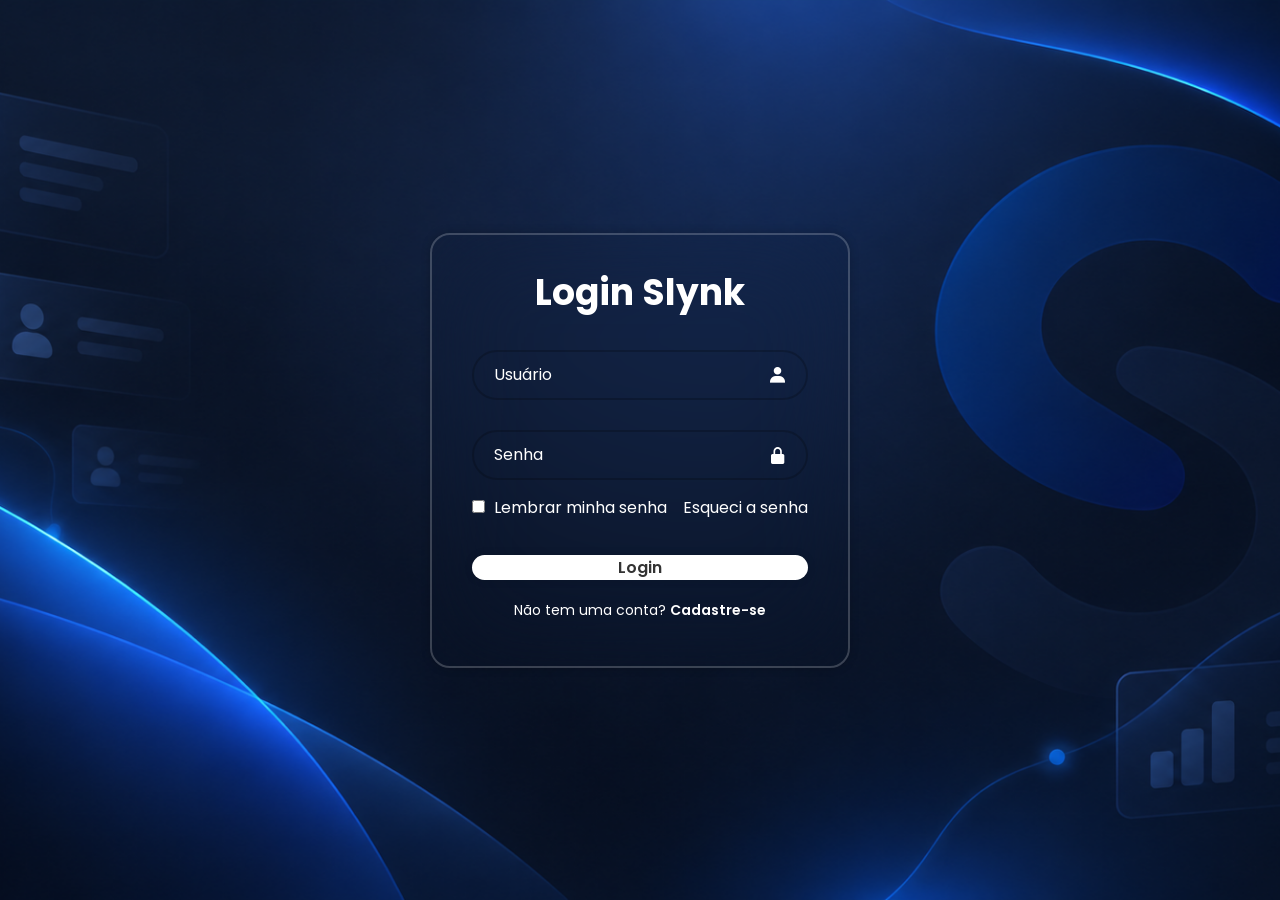
==== index.html @ 34963ae7 "feat: cria tela inicial de login" ====
<!DOCTYPE html>
<html lang="pt-br">
<head>
    <meta charset="UTF-8">
    <meta name="viewport" content="width=device-width, initial-scale=1.0">
    <link href="https://unpkg.com/boxicons@2.1.4/css/boxicons.min.css" rel="stylesheet">
    <link rel="stylesheet" href="style.css">
    <link rel="icon" type="image/x-icon" href="img/logo-icon/logo-slynk.png">
    <title>Slynk Login</title>
</head>
<body>
    <main class="container">
        <form>
            <h1>Login Slynk</h1>
            <div class="input-box">
                <input placeholder="Usuário" type="email">
                <i class="bx bxs-user"></i>
            </div>
            <div class="input-box">
                <input placeholder="Senha" type="password"> 
                <i class="bx bxs-lock-alt"></i>
            </div>

            <div class="remember-forgot">
                <label>
                    <input type="checkbox">
                    Lembrar minha senha
                </label>
                <a href="#">Esqueci a senha</a>
            </div>

            <button type="submit" class="login">Login</button>

            <div class="register-link">
                <p>Não tem uma conta? <a href="#">Cadastre-se</a></p>
            </div>
        </form>

    </main>
    
</body>
</html>
---- style.css ----
@import url('https://fonts.googleapis.com/css2?family=Poppins:ital,wght@0,100;0,200;0,300;0,400;0,500;0,600;0,700;0,800;0,900;1,100;1,200;1,300;1,400;1,500;1,600;1,700;1,800;1,900&display=swap');

* {
    margin: 0;
    padding: 0;
    box-sizing: border-box;
    font-family: "Poppins", sans-serif;
}

body {
    display: flex;
    justify-content: center;
    align-items: center;
    height: 100vh;
    background: url('./img/background-login-slynk.png');
    background-size: cover;
    background-position: center;
}

.container {
    width: 420px;
    background-color: transparent;
    border: 2px solid rgba(255, 255, 255, .2);
    border-radius: 20px;
    color: white;
    padding: 30px 40px;
    box-shadow: 0 0 10px rgba(0, 0, 0, .2);
    backdrop-filter: blur(50px);
}

.container h1 {
    font-size: 36px;
    text-align: center;
}

.input-box {
    position: relative;
    width: 100%;
    height: 50px;
    margin: 30px 0;
}

.input-box input {
    width: 100%;
    height: 100%;
    background-color: transparent;
    border: 2px solid rgba(0, 0, 0, .2);
    border-radius: 40px;
    outline: none;
    font-size: 16px;
    color: white;
    padding: 20px 45px 20px 20px; 
}

.input-box input::placeholder {
    color: #fff;
}

.input-box i {
    position: absolute;
    right: 20px;
    top: 50%;
    transform: translateY(-50%);
    font-size: 20px;
}

.remember-forgot {
    display: flex;
    justify-content: space-between;
    margin: -15px 0 15px;
}

.remember-forgot label input {
    accent-color: #fff;
    margin-right: 5px;
}

.remember-forgot a {
    text-decoration: none;
    color: #fff;
}

.remember-forgot a:hover {
    text-decoration: underline;
}

.login {
    width: 100%;
    right: 50px;
    background-color: #fff;
    border: none;
    border-radius: 40px;
    cursor: pointer;
    font-size: 16px;
    color: #333;
    font-weight: 600;
    box-shadow: 0 0 10px rgba(0, 0, 0, .1);
    margin-top: 20px;
}

.login:hover {
    background-color: transparent;
    border: 2px solid rgba(255, 255, 255, .2);
    color: #fff;
    transition: 0.5s;
}

.register-link {
    font-size: 14px;
    text-align: center;
    margin: 20px 0 15px;
}

.register-link a {
    text-decoration: none;
    color: #fff;
    font-weight: 600;
}

.register-link a:hover {
    text-decoration: underline;
}
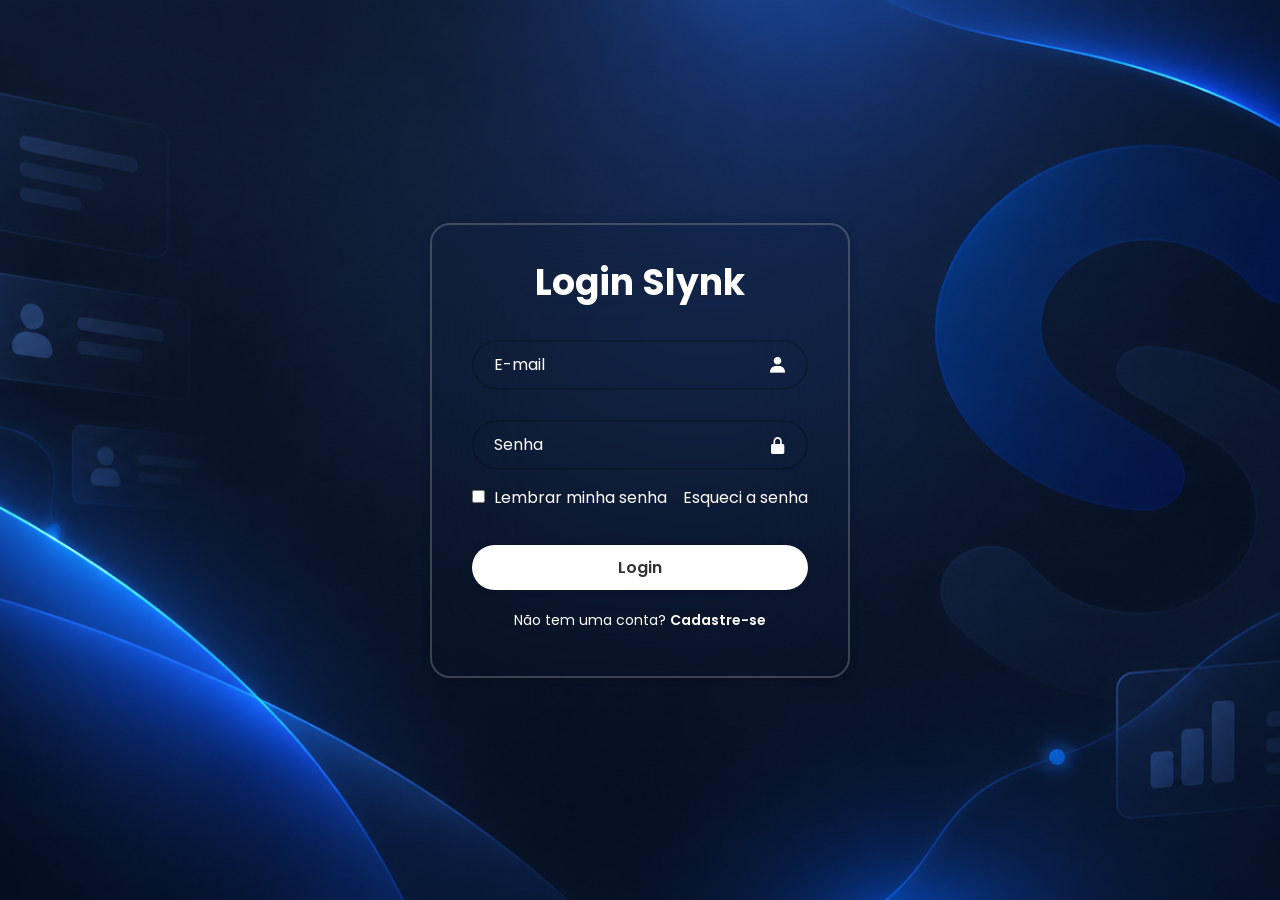
==== commit 485fd49d: "feat: implementacao fluxo de login com JavaScript e dashboard" ====
--- a/index.html
+++ b/index.html
@@ -4,20 +4,21 @@
     <meta charset="UTF-8">
     <meta name="viewport" content="width=device-width, initial-scale=1.0">
     <link href="https://unpkg.com/boxicons@2.1.4/css/boxicons.min.css" rel="stylesheet">
-    <link rel="stylesheet" href="style.css">
+    <link rel="stylesheet" href="assets/style.css">
+    <script src="assets/login-slynk.js" defer></script>
     <link rel="icon" type="image/x-icon" href="img/logo-icon/logo-slynk.png">
     <title>Slynk Login</title>
 </head>
 <body>
     <main class="container">
-        <form>
+        <form novalidate>
             <h1>Login Slynk</h1>
             <div class="input-box">
-                <input placeholder="Usuário" type="email">
+                <input id="email" name="email" placeholder="E-mail" type="email" autocomplete="username" required>
                 <i class="bx bxs-user"></i>
             </div>
             <div class="input-box">
-                <input placeholder="Senha" type="password"> 
+                <input id="senha" name="senha" placeholder="Senha" type="password" autocomplete="current-password" required minlength="6">
                 <i class="bx bxs-lock-alt"></i>
             </div>
 
@@ -26,13 +27,13 @@
                     <input type="checkbox">
                     Lembrar minha senha
                 </label>
-                <a href="#">Esqueci a senha</a>
+                <a href="mailto:suporte@slynk.com?subject=Redefinição%20de%20senha">Esqueci a senha</a>
             </div>
 
             <button type="submit" class="login">Login</button>
 
             <div class="register-link">
-                <p>Não tem uma conta? <a href="#">Cadastre-se</a></p>
+                <p>Não tem uma conta? <a href="mailto:suporte@slynk.com?subject=Cadastro%20Slynk">Cadastre-se</a></p>
             </div>
         </form>
 
--- a/assets/style.css
+++ b/assets/style.css
@@ -0,0 +1,163 @@
+@import url('https://fonts.googleapis.com/css2?family=Poppins:ital,wght@0,100;0,200;0,300;0,400;0,500;0,600;0,700;0,800;0,900;1,100;1,200;1,300;1,400;1,500;1,600;1,700;1,800;1,900&display=swap');
+
+* {
+    margin: 0;
+    padding: 0;
+    box-sizing: border-box;
+    font-family: "Poppins", sans-serif;
+}
+
+body {
+    display: flex;
+    justify-content: center;
+    align-items: center;
+    height: 100vh;
+    background: url('../img/background-login-slynk.png');
+    background-size: cover;
+    background-position: center;
+}
+
+.container {
+    width: 420px;
+    background-color: transparent;
+    border: 2px solid rgba(255, 255, 255, .2);
+    border-radius: 20px;
+    color: white;
+    padding: 30px 40px;
+    box-shadow: 0 0 10px rgba(0, 0, 0, .2);
+    backdrop-filter: blur(50px);
+}
+
+.container h1 {
+    font-size: 36px;
+    text-align: center;
+}
+
+.dashboard {
+    text-align: center;
+}
+
+.dashboard p {
+    margin: 12px 0 24px;
+}
+
+.brand-icon {
+    width: 64px;
+    height: 64px;
+    object-fit: contain;
+    margin-bottom: 12px;
+}
+
+.dashboard-action {
+    display: block;
+    padding-top: 10px;
+    text-decoration: none;
+}
+
+.input-box {
+    position: relative;
+    width: 100%;
+    height: 50px;
+    margin: 30px 0;
+}
+
+.input-box input {
+    width: 100%;
+    height: 100%;
+    background-color: transparent;
+    border: 2px solid rgba(0, 0, 0, .2);
+    border-radius: 40px;
+    outline: none;
+    font-size: 16px;
+    color: white;
+    padding: 20px 45px 20px 20px; 
+}
+
+.input-box input::placeholder {
+    color: #fff;
+}
+
+.input-box i {
+    position: absolute;
+    right: 20px;
+    top: 50%;
+    transform: translateY(-50%);
+    font-size: 20px;
+}
+
+.remember-forgot {
+    display: flex;
+    justify-content: space-between;
+    margin: -15px 0 15px;
+}
+
+.remember-forgot label input {
+    accent-color: #fff;
+    margin-right: 5px;
+}
+
+.remember-forgot a {
+    text-decoration: none;
+    color: #fff;
+}
+
+.remember-forgot a:hover {
+    text-decoration: underline;
+}
+
+.login {
+    width: 100%;
+    height: 45px;
+    background-color: #fff;
+    border: none;
+    border-radius: 40px;
+    cursor: pointer;
+    font-size: 16px;
+    color: #333;
+    font-weight: 600;
+    box-shadow: 0 0 10px rgba(0, 0, 0, .1);
+    margin-top: 20px;
+}
+
+.login:hover {
+    background-color: transparent;
+    border: 2px solid rgba(255, 255, 255, .2);
+    color: #fff;
+    transition: background-color 0.5s, border-color 0.5s, color 0.5s;
+}
+
+.login:focus-visible,
+.remember-forgot a:focus-visible,
+.register-link a:focus-visible {
+    outline: 3px solid #fff;
+    outline-offset: 3px;
+}
+
+@media (max-width: 480px) {
+    .container {
+        width: calc(100% - 32px);
+        padding: 24px;
+    }
+
+    .container h1 {
+        font-size: 30px;
+    }
+}
+
+.register-link {
+    font-size: 14px;
+    text-align: center;
+    margin: 20px 0 15px;
+}
+
+.register-link a {
+    text-decoration: none;
+    color: #fff;
+    font-weight: 600;
+}
+
+.register-link a:hover {
+    text-decoration: underline;
+}
+
+
